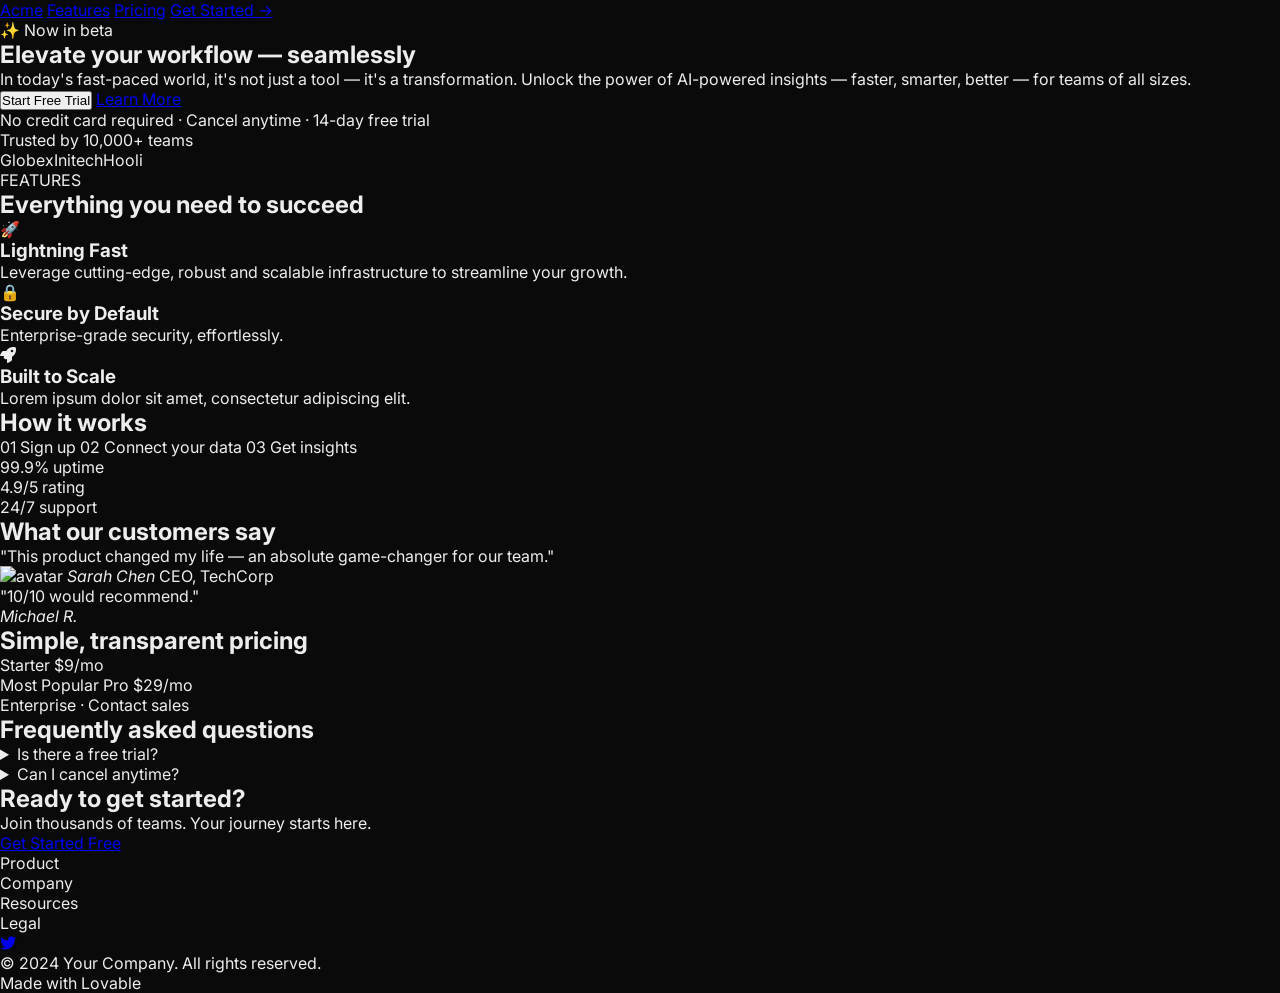
==== tests/fixtures/slop/index.html @ cff0d300 "Teach the scanner the tells the research names, from the indigo accent to the buzzword cluster. Thre" ====
<!doctype html>
<html lang="en" class="dark">
<head>
<meta charset="utf-8">
<title>My App</title>
<meta name="description" content="Generated by create next app">
<link href="https://fonts.googleapis.com/css2?family=Inter:wght@400;600;700&display=swap" rel="stylesheet">
<script src="https://cdn.tailwindcss.com"></script>
<link rel="stylesheet" href="https://cdnjs.cloudflare.com/ajax/libs/font-awesome/6.4.0/css/all.min.css">
<link rel="stylesheet" href="styles.css">
</head>
<body class="bg-zinc-950 text-white antialiased">
<!-- Navigation -->
<nav class="sticky top-0 z-50 border-b border-white/10 bg-zinc-950/80 backdrop-blur-md">
  <a href="#">Acme</a>
  <a href="#features">Features</a>
  <a href="#pricing">Pricing</a>
  <a href="#" class="rounded-full bg-indigo-600 px-4 py-2 text-sm">Get Started →</a>
</nav>

<!-- Hero Section -->
<section class="relative overflow-hidden py-24 text-center">
  <div class="absolute -top-40 -right-40 h-80 w-80 rounded-full bg-purple-500 opacity-30 blur-3xl"></div>
  <div class="bg-grid-white/[0.02] absolute inset-0"></div>
  <span class="inline-flex items-center gap-2 rounded-full border border-white/10 bg-white/5 px-3 py-1 text-xs uppercase tracking-widest">
    <span class="h-2 w-2 rounded-full bg-green-500 animate-pulse"></span> ✨ Now in beta
  </span>
  <h1 class="text-5xl md:text-7xl font-bold tracking-tight bg-gradient-to-r from-indigo-400 to-purple-500 bg-clip-text text-transparent">
    Elevate your workflow — <span class="font-serif italic">seamlessly</span>
  </h1>
  <p class="text-gray-400">In today's fast-paced world, it's not just a tool — it's a transformation. Unlock the power of AI-powered insights — faster, smarter, better — for teams of all sizes.</p>
  <button class="rounded-full bg-gradient-to-r from-indigo-500 to-purple-600 px-6 py-3 shadow-[0_0_40px_rgba(139,92,246,0.5)]">Start Free Trial</button>
  <a href="#" class="rounded-full border border-white/20 px-6 py-3">Learn More</a>
  <p class="text-xs text-gray-500">No credit card required · Cancel anytime · 14-day free trial</p>
</section>

<!-- Logos -->
<section class="py-24">
  <p class="uppercase tracking-wider text-xs text-gray-500">Trusted by 10,000+ teams</p>
  <div class="animate-marquee flex gap-12 grayscale opacity-50">
    <span>Globex</span><span>Initech</span><span>Hooli</span>
  </div>
</section>

<!-- Features Section -->
<section id="features" class="py-24">
  <span class="text-xs uppercase tracking-widest text-indigo-400">FEATURES</span>
  <h2>Everything you need to succeed</h2>
  <div class="grid grid-cols-1 md:grid-cols-3 gap-8">
    <div class="rounded-2xl border border-white/10 bg-zinc-900 p-6 shadow-xl hover:-translate-y-1 hover:shadow-2xl transition-all duration-300" data-aos="fade-up">
      <div class="flex h-12 w-12 items-center justify-center rounded-lg bg-indigo-500/10">🚀</div>
      <h3>Lightning Fast</h3>
      <p>Leverage cutting-edge, robust and scalable infrastructure to streamline your growth.</p>
    </div>
    <div class="rounded-2xl border-l-4 border-indigo-500 bg-zinc-900 p-6" data-aos="fade-up">
      <div class="flex h-12 w-12 items-center justify-center rounded-lg bg-indigo-500/10">🔒</div>
      <h3>Secure by Default</h3>
      <p>Enterprise-grade security, effortlessly.</p>
    </div>
    <div class="rounded-2xl bg-zinc-900 p-6" data-aos="fade-up">
      <div class="flex h-12 w-12 items-center justify-center rounded-lg bg-indigo-500/10"><i class="fas fa-rocket"></i></div>
      <h3>Built to Scale</h3>
      <p>Lorem ipsum dolor sit amet, consectetur adipiscing elit.</p>
    </div>
  </div>
</section>

<!-- How it works -->
<section class="py-24">
  <h2>How it works</h2>
  <span class="font-mono text-xs">01</span> Sign up
  <span class="font-mono text-xs">02</span> Connect your data
  <span class="font-mono text-xs">03</span> Get insights
</section>

<!-- Stats -->
<section class="grid grid-cols-3 py-24">
  <div><span class="text-4xl font-bold">99.9%</span> uptime</div>
  <div><span class="text-4xl font-bold">4.9/5</span> rating</div>
  <div><span class="text-4xl font-bold">24/7</span> support</div>
</section>

<!-- Testimonials -->
<section class="py-24">
  <h2>What our customers say</h2>
  <blockquote>"This product changed my life — an absolute game-changer for our team."</blockquote>
  <img src="https://i.pravatar.cc/100?img=3" alt="avatar">
  <cite>Sarah Chen</cite> <span>CEO, TechCorp</span>
  <blockquote>"10/10 would recommend."</blockquote>
  <cite>Michael R.</cite>
</section>

<!-- Pricing -->
<section id="pricing" class="py-24">
  <h2>Simple, transparent pricing</h2>
  <div class="grid md:grid-cols-3 gap-8">
    <div class="rounded-2xl p-6">Starter $9/mo</div>
    <div class="rounded-2xl p-6 ring-2 ring-indigo-500 scale-105"><span>Most Popular</span> Pro $29/mo</div>
    <div class="rounded-2xl p-6">Enterprise · Contact sales</div>
  </div>
</section>

<!-- FAQ -->
<section class="py-24">
  <h2>Frequently asked questions</h2>
  <details><summary>Is there a free trial?</summary><p>Yes! Absolutely.</p></details>
  <details><summary>Can I cancel anytime?</summary><p>Yes.</p></details>
</section>

<!-- CTA -->
<section class="py-24 bg-gradient-to-r from-indigo-600 to-purple-600 text-center">
  <h2>Ready to get started?</h2>
  <p>Join thousands of teams. Your journey starts here.</p>
  <a href="#" class="rounded-full bg-white px-6 py-3 text-indigo-600">Get Started Free</a>
</section>

<!-- Footer -->
<footer class="grid grid-cols-4 py-24">
  <div>Product</div><div>Company</div><div>Resources</div><div>Legal</div>
  <a href="https://twitter.com"><i class="fab fa-twitter"></i></a>
  <p>© 2024 Your Company. All rights reserved.</p>
  <p>Made with Lovable</p>
</footer>
</body>
</html>
---- tests/fixtures/slop/styles.css ----
* { margin: 0; padding: 0; box-sizing: border-box; }

:root {
  --primary-color: #6366f1;
  --secondary-color: #8b5cf6;
  --radius: 0.5rem;
  --muted-foreground: 215.4 16.3% 46.9%;
}

body {
  font-family: 'Inter', 'Segoe UI', Tahoma, Geneva, Verdana, sans-serif;
  background: #0a0a0a;
  color: #ededed;
}

.hero {
  background: linear-gradient(135deg, #667eea 0%, #764ba2 100%);
  border-radius: 20px;
}

.gradient-text {
  background: linear-gradient(90deg, #3b82f6, #8b5cf6);
  -webkit-background-clip: text;
  color: transparent;
}

.feature-card {
  border-radius: 16px;
  box-shadow: 0 10px 40px rgba(0, 0, 0, 0.1);
  transition: all 0.3s ease;
}

.feature-card:hover {
  transform: translateY(-5px);
  box-shadow: 0 20px 60px rgba(0, 0, 0, 0.3);
}

.cta-button {
  border-radius: 50px;
  box-shadow: 0 0 20px rgba(99, 102, 241, 0.6);
}

.glass {
  backdrop-filter: blur(20px);
}

@keyframes fadeInUp {
  from { opacity: 0; transform: translateY(20px); }
  to { opacity: 1; transform: translateY(0); }
}
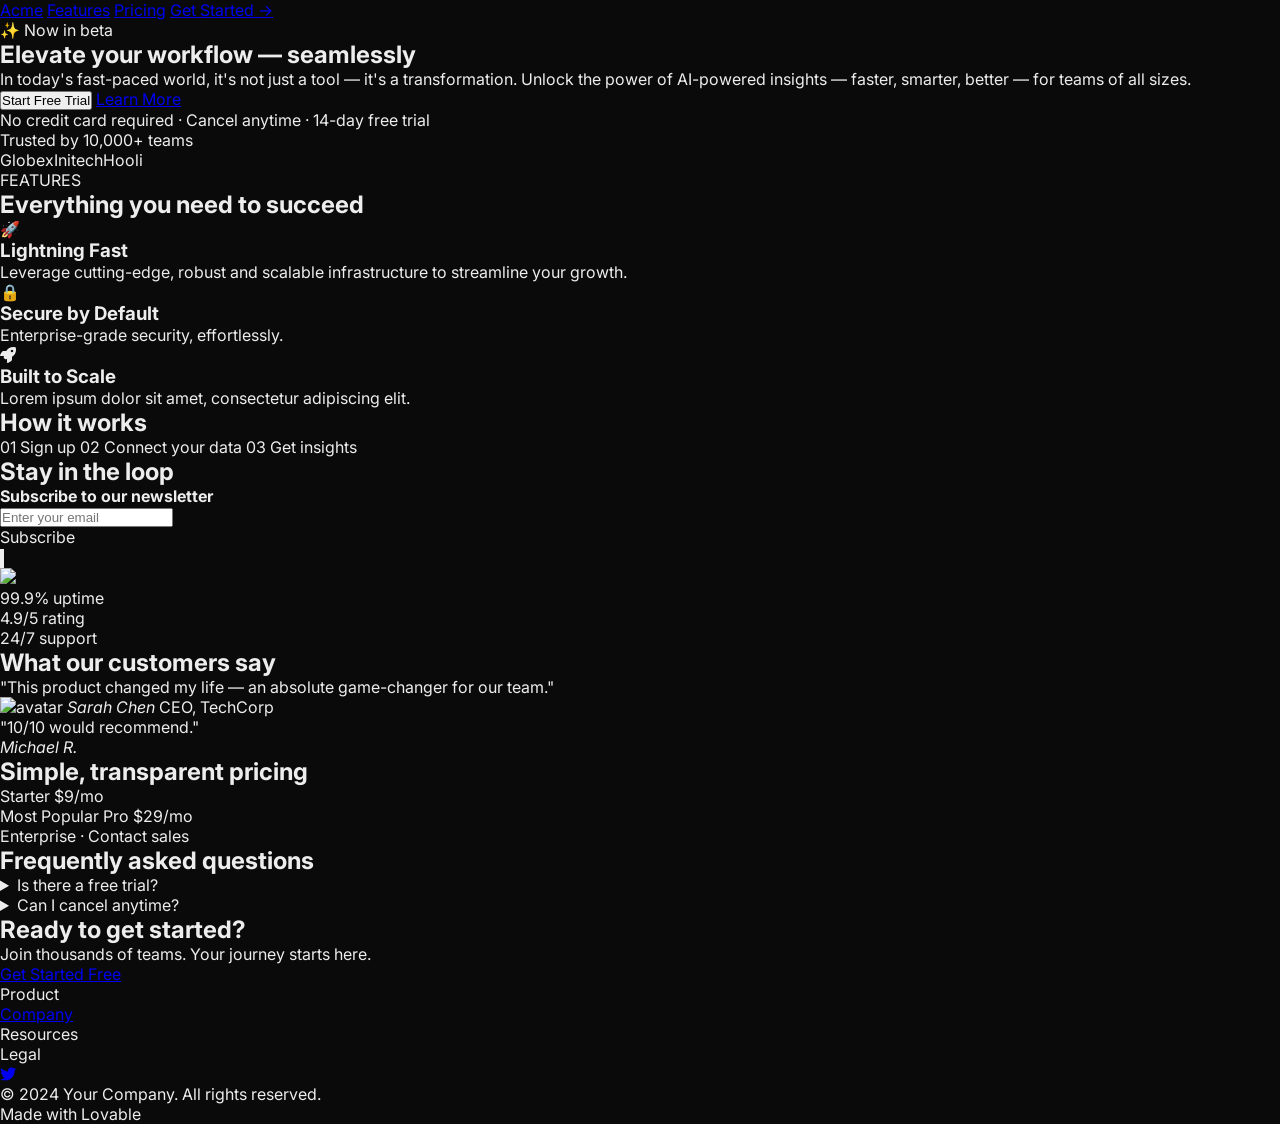
==== commit dc6070b4: "Add the preflight skill, which checks accessibility and launch hygiene against the Preflight Checkli" ====
--- a/tests/fixtures/slop/index.html
+++ b/tests/fixtures/slop/index.html
@@ -73,6 +73,18 @@
   <span class="font-mono text-xs">03</span> Get insights
 </section>
 
+<!-- Newsletter -->
+<section class="py-24">
+  <h1>Stay in the loop</h1>
+  <h4>Subscribe to our newsletter</h4>
+  <form>
+    <input type="email" placeholder="Enter your email">
+    <div onclick="subscribe()" class="rounded-full bg-indigo-600 px-4 py-2">Subscribe</div>
+    <button class="rounded-full"><svg viewBox="0 0 24 24"><path d="M5 12h14"/></svg></button>
+  </form>
+  <img src="https://placehold.co/600x400">
+</section>
+
 <!-- Stats -->
 <section class="grid grid-cols-3 py-24">
   <div><span class="text-4xl font-bold">99.9%</span> uptime</div>
@@ -116,7 +128,7 @@
 
 <!-- Footer -->
 <footer class="grid grid-cols-4 py-24">
-  <div>Product</div><div>Company</div><div>Resources</div><div>Legal</div>
+  <div>Product</div><div><a href="about.html">Company</a></div><div>Resources</div><div>Legal</div>
   <a href="https://twitter.com"><i class="fab fa-twitter"></i></a>
   <p>© 2024 Your Company. All rights reserved.</p>
   <p>Made with Lovable</p>
